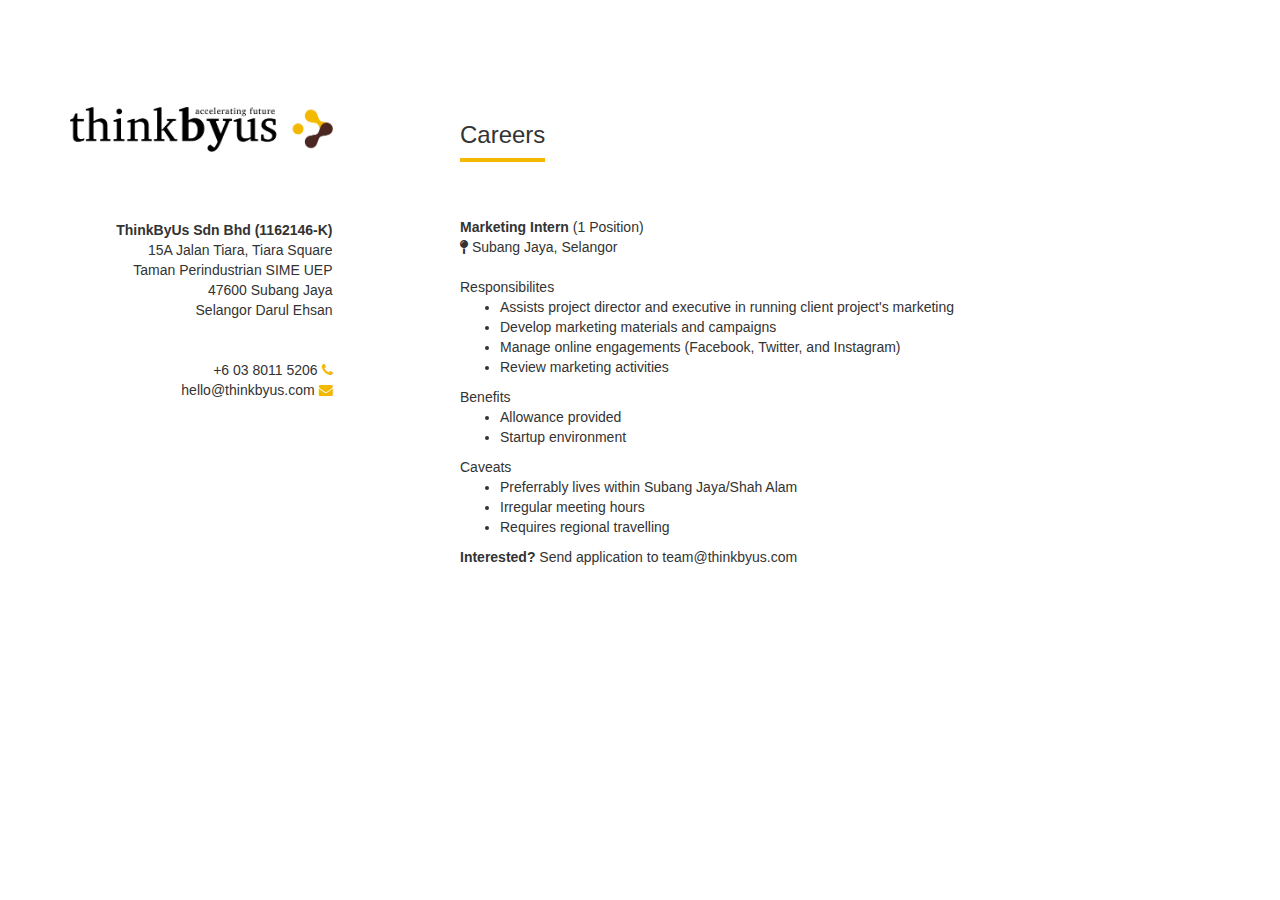
==== careers.html @ 5fce099a "Add careers page." ====
<!DOCTYPE html>
<html lang="en">
<head>
<meta charset="utf-8">
<meta http-equiv="X-UA-Compatible" content="IE=edge">
<meta name="viewport" content="width=device-width, initial-scale=1">
<title>ThinkByUs > Careers</title>
<link href="css/bootstrap.min.css" rel="stylesheet">
<link href="css/site.css" rel="stylesheet">
<link href="https://maxcdn.bootstrapcdn.com/font-awesome/4.7.0/css/font-awesome.min.css" rel="stylesheet" integrity="sha384-wvfXpqpZZVQGK6TAh5PVlGOfQNHSoD2xbE+QkPxCAFlNEevoEH3Sl0sibVcOQVnN" crossorigin="anonymous">
<link rel="shortcut icon" type="image/png" href="/img/logo-object.png"/>
<!--[if lt IE 9]>
<script src="https://oss.maxcdn.com/html5shiv/3.7.2/html5shiv.min.js"></script>
<script src="https://oss.maxcdn.com/respond/1.4.2/respond.min.js"></script>
<![endif]-->
</head>
<body>

<div class="container">
  <div class="row">
    <div class="col-xs-12 col-md-3 text-right">
      <a href="/" title="ThinkByUs" id="logo">ThinkByUs</a>

      <strong>ThinkByUs Sdn Bhd (1162146-K)</strong><br>
      15A Jalan Tiara, Tiara Square<br>
      Taman Perindustrian SIME UEP<br>
      47600 Subang Jaya<br>
      Selangor Darul Ehsan<br><br><br>

      +6 03 8011 5206 <i class="fa fa-phone text-orange"></i> <br>
      hello@thinkbyus.com <i class="fa fa-envelope text-orange"></i>
    </div>

    <div class="col-xs-12 col-md-8 col-md-offset-1">
    	<h1 class="page-header"><span>Careers</span></h1>

    	<strong>Marketing Intern</strong> (1 Position)<br>
    	<i class="fa fa-map-pin"></i> Subang Jaya, Selangor &nbsp;&nbsp;&nbsp;&nbsp;<br><br>

    	Responsibilites<br>

    	<ul>
    		<li>Assists project director and executive in running client project's marketing</li>
    		<li>Develop marketing materials and campaigns</li>
    		<li>Manage online engagements (Facebook, Twitter, and Instagram)</li>
    		<li>Review marketing activities</li>
    	</ul>

    	Benefits<br>
    	<ul>
    		<li>Allowance provided</li>
    		<li>Startup environment</li>
    	</ul>

    	Caveats<br>
    	<ul>
    		<li>Preferrably lives within Subang Jaya/Shah Alam</li>
    		<li>Irregular meeting hours</li>
    		<li>Requires regional travelling</li>
    	</ul>

    	<strong>Interested?</strong> Send application to team@thinkbyus.com
    </div>
  </div>
</div>

</body>
</html>
---- css/site.css ----
html.home {
	height: 100%;
	background: url(../img/bg-kl.jpg) no-repeat center;
	background-size: cover;
}
html.home body {
	background: rgba(255,217,66, 0.7);
	height: 100%;
}


#logo {
	background: url(../img/logo.png) no-repeat center;
	background-size: 100% auto;
	height: 100px;
	width: 100%;
	display: block;
	text-align: left;
	text-indent: -9999px;
	margin: 80px 0 40px;
}

html.home #logo {
	background: url(../img/logo-black.png) no-repeat center;
	background-size: 100% auto;
	margin-top: 200px;
}

.email {
	font-size: 90%;
	line-height: 2;
	text-align: center;
	color: #333;
	margin-top: 50px;
}

.text-orange {
	color: #F2B900;
}

.page-header {
	font-size: 24px;
	font-weight: 500;
	line-height: 30px;
	margin: 120px 0 58px;
	border: none;
}

.page-header span {
	padding-bottom: 10px;
	border-bottom: 4px solid #F2B900;
}
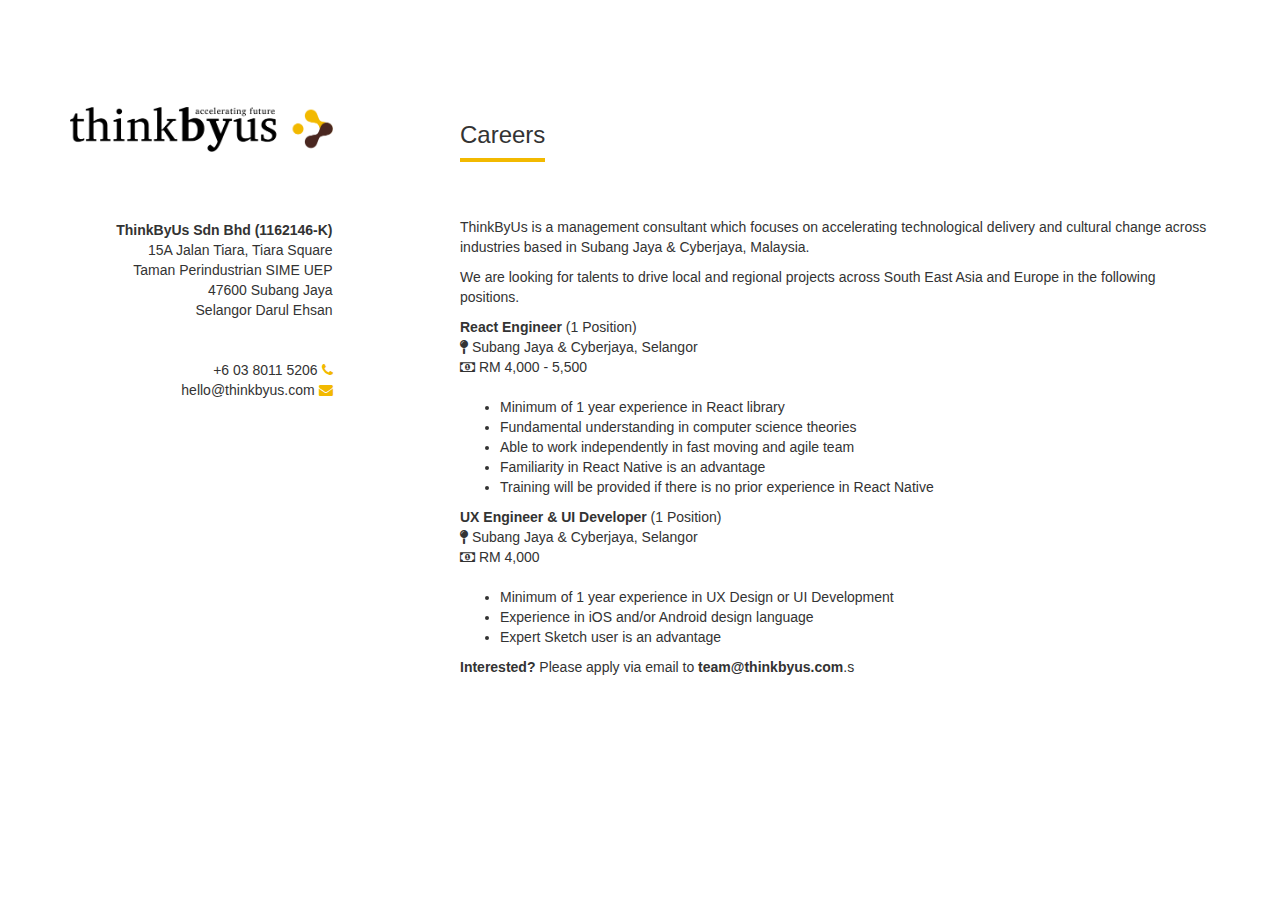
==== commit e4366baa: "Update career page." ====
--- a/careers.html
+++ b/careers.html
@@ -4,6 +4,10 @@
 <meta charset="utf-8">
 <meta http-equiv="X-UA-Compatible" content="IE=edge">
 <meta name="viewport" content="width=device-width, initial-scale=1">
+<meta property="og:title" content="Careers @ ThinkByUs" />
+<meta property="og:description" content="Join our dynamic team now!">
+<meta property="og:type" content="website" />
+<meta property="og:url" content="http://thinkbyus.com/careers" />
 <title>ThinkByUs > Careers</title>
 <link href="css/bootstrap.min.css" rel="stylesheet">
 <link href="css/site.css" rel="stylesheet">
@@ -34,32 +38,33 @@
     <div class="col-xs-12 col-md-8 col-md-offset-1">
     	<h1 class="page-header"><span>Careers</span></h1>
 
-    	<strong>Marketing Intern</strong> (1 Position)<br>
-    	<i class="fa fa-map-pin"></i> Subang Jaya, Selangor &nbsp;&nbsp;&nbsp;&nbsp;<br><br>
+		<p>ThinkByUs is a management consultant which focuses on accelerating technological delivery and cultural change across industries based in Subang Jaya &amp; Cyberjaya, Malaysia.</p>
+		<p>We are looking for talents to drive local and regional projects across South East Asia and Europe in the following positions.</p>
 
-    	Responsibilites<br>
 
-    	<ul>
-    		<li>Assists project director and executive in running client project's marketing</li>
-    		<li>Develop marketing materials and campaigns</li>
-    		<li>Manage online engagements (Facebook, Twitter, and Instagram)</li>
-    		<li>Review marketing activities</li>
-    	</ul>
+		<strong>React Engineer</strong> (1 Position)<br>
+		<i class="fa fa-map-pin"></i> Subang Jaya &amp; Cyberjaya, Selangor<br>
+		<i class="fa fa-money"></i> RM 4,000 - 5,500<br><br>
 
-    	Benefits<br>
-    	<ul>
-    		<li>Allowance provided</li>
-    		<li>Startup environment</li>
-    	</ul>
+		<ul>
+			<li>Minimum of 1 year experience in React library</li>
+			<li>Fundamental understanding in computer science theories</li>
+			<li>Able to work independently in fast moving and agile team</li>
+			<li>Familiarity in React Native is an advantage</li>
+			<li>Training will be provided if there is no prior experience in React Native</li>
+		</ul>
 
-    	Caveats<br>
-    	<ul>
-    		<li>Preferrably lives within Subang Jaya/Shah Alam</li>
-    		<li>Irregular meeting hours</li>
-    		<li>Requires regional travelling</li>
-    	</ul>
+		<strong>UX Engineer &amp; UI Developer</strong> (1 Position)<br>
+		<i class="fa fa-map-pin"></i> Subang Jaya &amp; Cyberjaya, Selangor<br>
+		<i class="fa fa-money"></i> RM 4,000<br><br>
 
-    	<strong>Interested?</strong> Send application to team@thinkbyus.com
+		<ul>
+			<li>Minimum of 1 year experience in UX Design or UI Development</li>
+			<li>Experience in iOS and/or Android design language</li>
+			<li>Expert Sketch user is an advantage</li>
+		</ul>
+
+    	<strong>Interested?</strong> Please apply via email to <strong>team@thinkbyus.com</strong>.s
     </div>
   </div>
 </div>
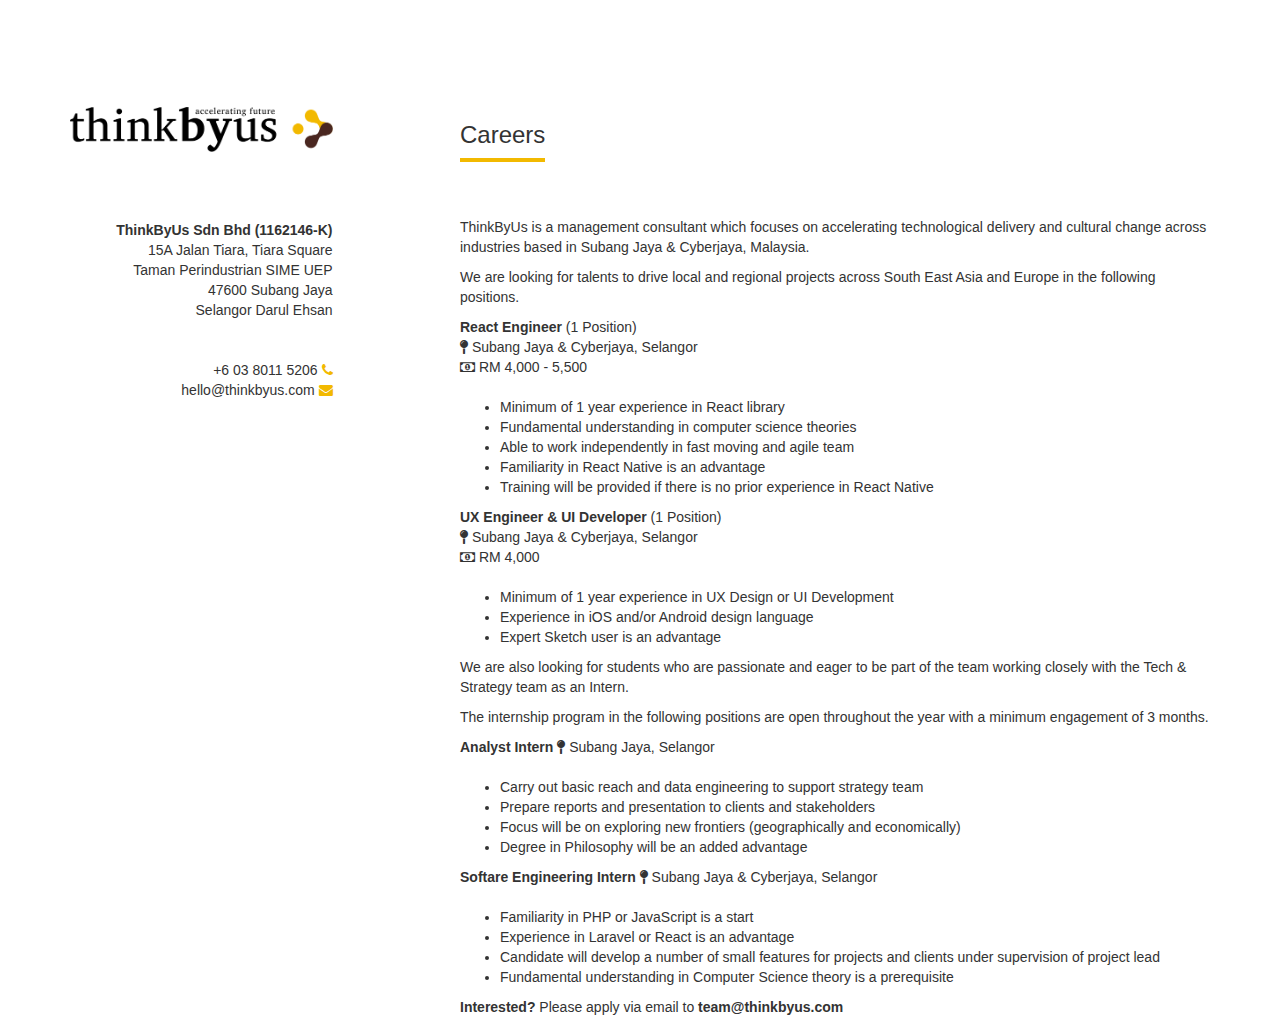
==== commit 1c088b15: "Add intern content." ====
--- a/careers.html
+++ b/careers.html
@@ -64,7 +64,31 @@
 			<li>Expert Sketch user is an advantage</li>
 		</ul>
 
-    	<strong>Interested?</strong> Please apply via email to <strong>team@thinkbyus.com</strong>.s
+
+		<p>We are also looking for students who are passionate and eager to be part of the team working closely with the Tech & Strategy team as an Intern.</p>
+		<p>The internship program in the following positions are open throughout the year with a minimum engagement of 3 months.</p>
+
+		<strong>Analyst Intern</strong>
+		<i class="fa fa-map-pin"></i> Subang Jaya, Selangor<br><br>
+
+		<ul>
+			<li>Carry out basic reach and data engineering to support strategy team</li>
+			<li>Prepare reports and presentation to clients and stakeholders</li>
+			<li>Focus will be on exploring new frontiers (geographically and economically)</li>
+			<li>Degree in Philosophy will be an added advantage</li>
+		</ul>
+
+		<strong>Softare Engineering Intern</strong>
+		<i class="fa fa-map-pin"></i> Subang Jaya &amp; Cyberjaya, Selangor<br><br>
+
+		<ul>
+			<li>Familiarity in PHP or JavaScript is a start</li>
+			<li>Experience in Laravel or React is an advantage</li>
+			<li>Candidate will develop a number of small features for projects and clients under supervision of project lead</li>
+			<li>Fundamental understanding in Computer Science theory is a prerequisite</li>
+		</ul>
+
+    	<strong>Interested?</strong> Please apply via email to <strong>team@thinkbyus.com</strong>
     </div>
   </div>
 </div>
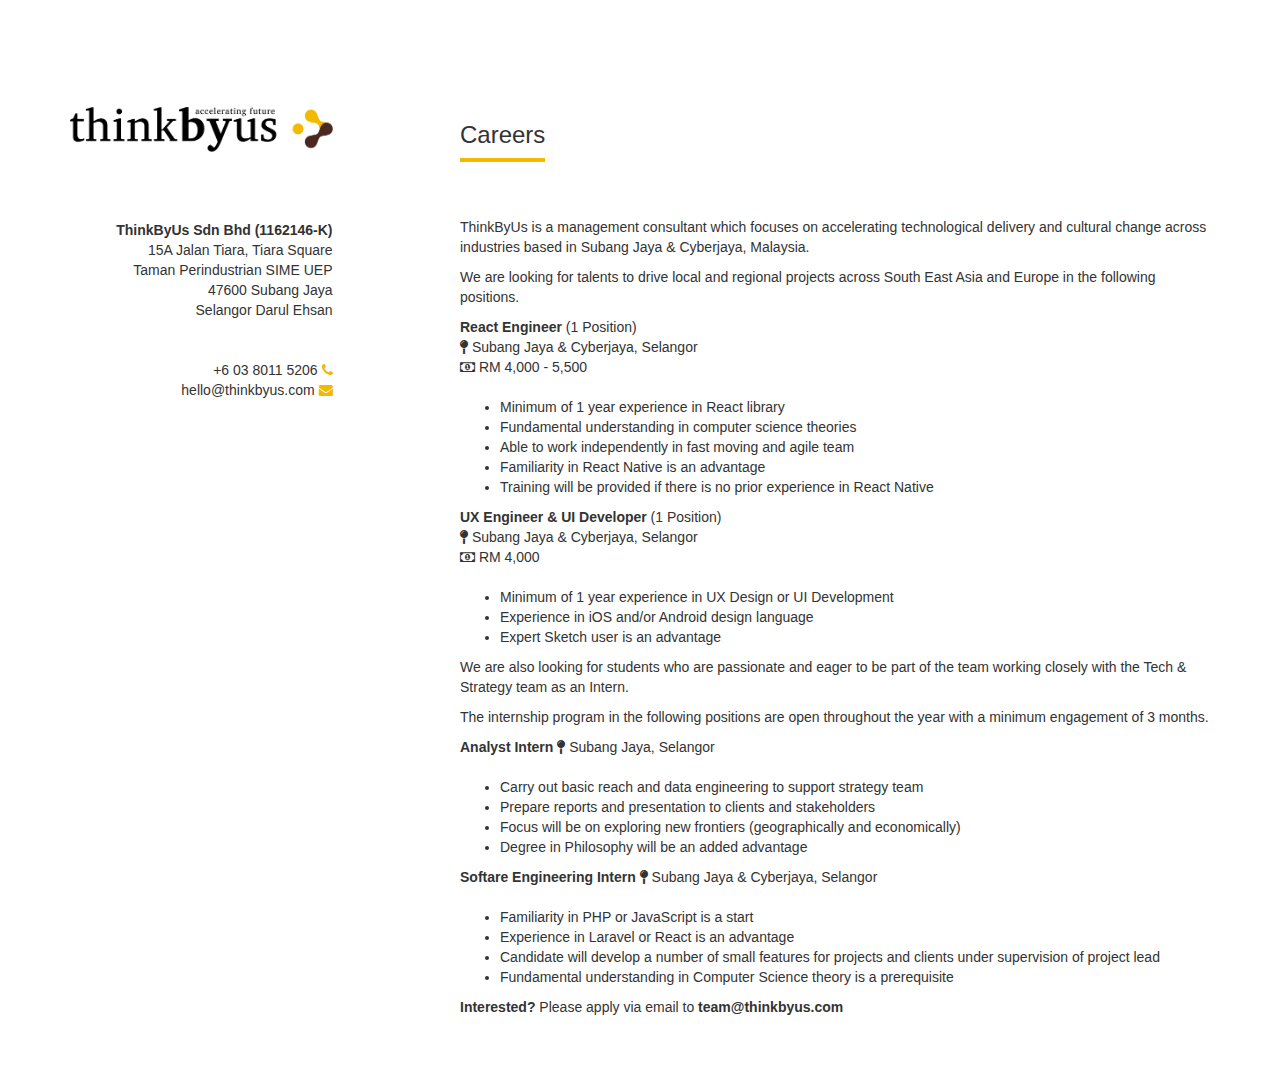
==== commit c7e5ab8c: "Page end spacing." ====
--- a/careers.html
+++ b/careers.html
@@ -88,7 +88,7 @@
 			<li>Fundamental understanding in Computer Science theory is a prerequisite</li>
 		</ul>
 
-    	<strong>Interested?</strong> Please apply via email to <strong>team@thinkbyus.com</strong>
+    	<strong>Interested?</strong> Please apply via email to <strong>team@thinkbyus.com</strong><br><br><br><br>
     </div>
   </div>
 </div>
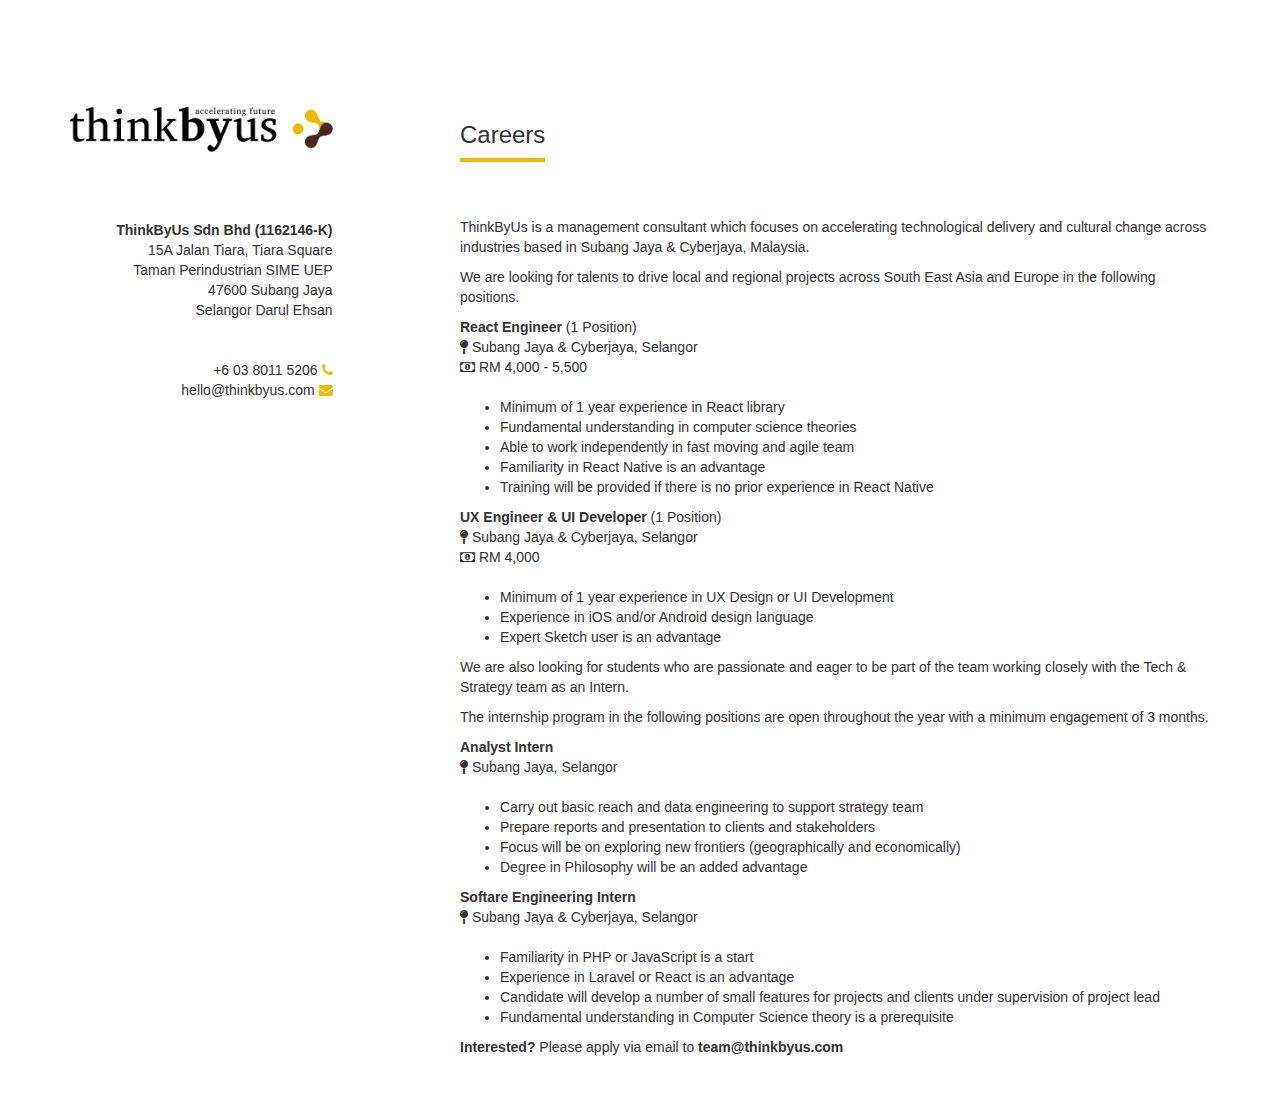
==== commit af658286: "Fix intern content." ====
--- a/careers.html
+++ b/careers.html
@@ -68,7 +68,7 @@
 		<p>We are also looking for students who are passionate and eager to be part of the team working closely with the Tech & Strategy team as an Intern.</p>
 		<p>The internship program in the following positions are open throughout the year with a minimum engagement of 3 months.</p>
 
-		<strong>Analyst Intern</strong>
+		<strong>Analyst Intern</strong><br>
 		<i class="fa fa-map-pin"></i> Subang Jaya, Selangor<br><br>
 
 		<ul>
@@ -78,7 +78,7 @@
 			<li>Degree in Philosophy will be an added advantage</li>
 		</ul>
 
-		<strong>Softare Engineering Intern</strong>
+		<strong>Softare Engineering Intern</strong><br>
 		<i class="fa fa-map-pin"></i> Subang Jaya &amp; Cyberjaya, Selangor<br><br>
 
 		<ul>
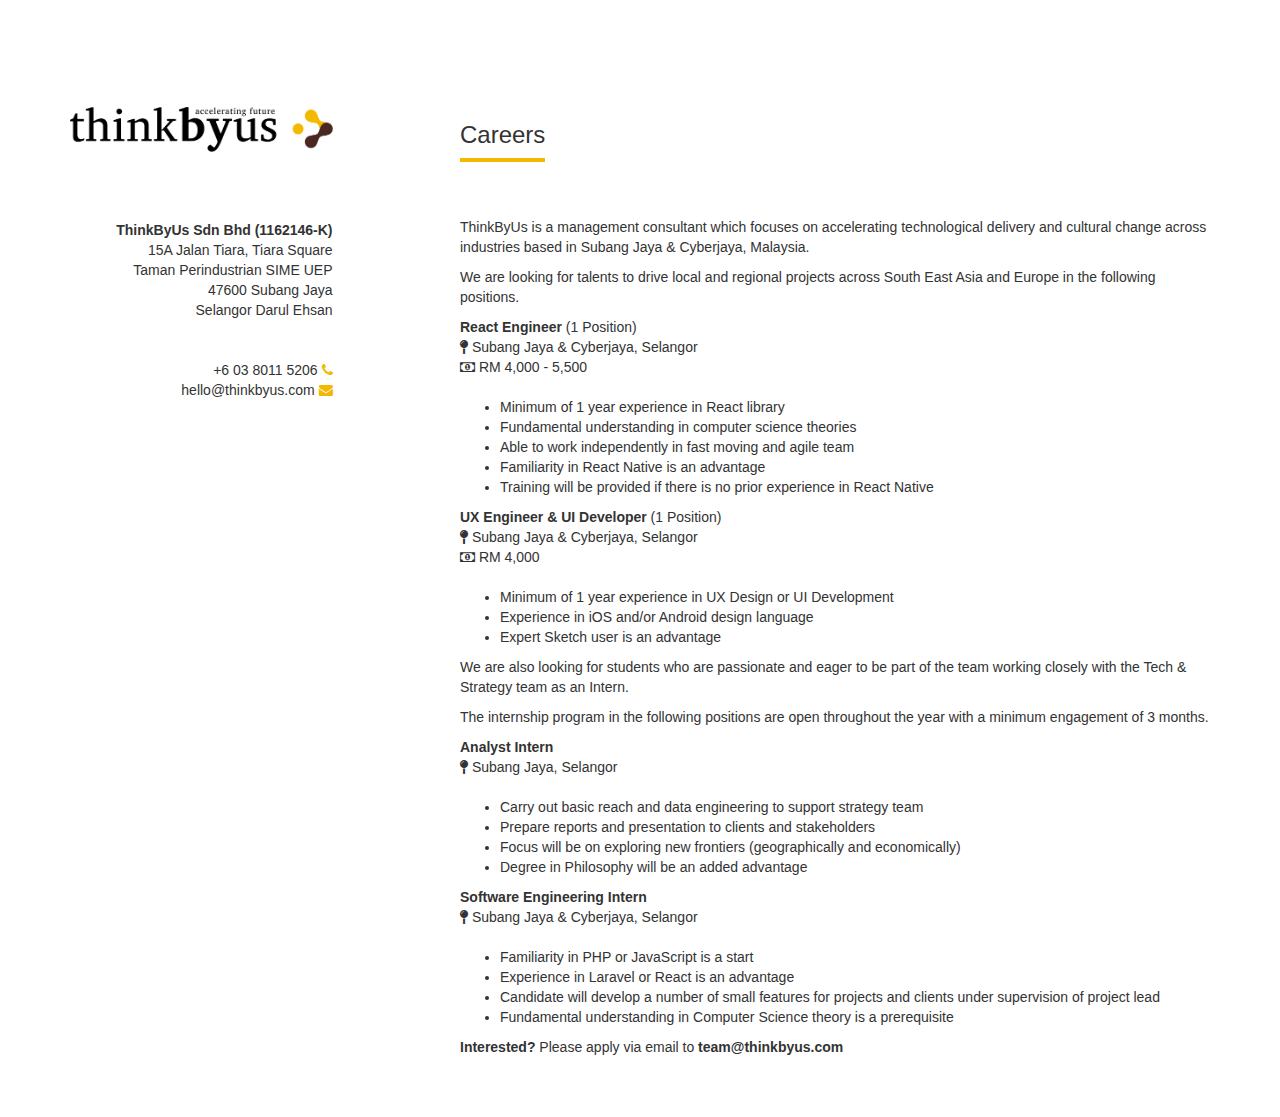
==== commit f7f662db: "Fix typo." ====
--- a/careers.html
+++ b/careers.html
@@ -78,7 +78,7 @@
 			<li>Degree in Philosophy will be an added advantage</li>
 		</ul>
 
-		<strong>Softare Engineering Intern</strong><br>
+		<strong>Software Engineering Intern</strong><br>
 		<i class="fa fa-map-pin"></i> Subang Jaya &amp; Cyberjaya, Selangor<br><br>
 
 		<ul>
